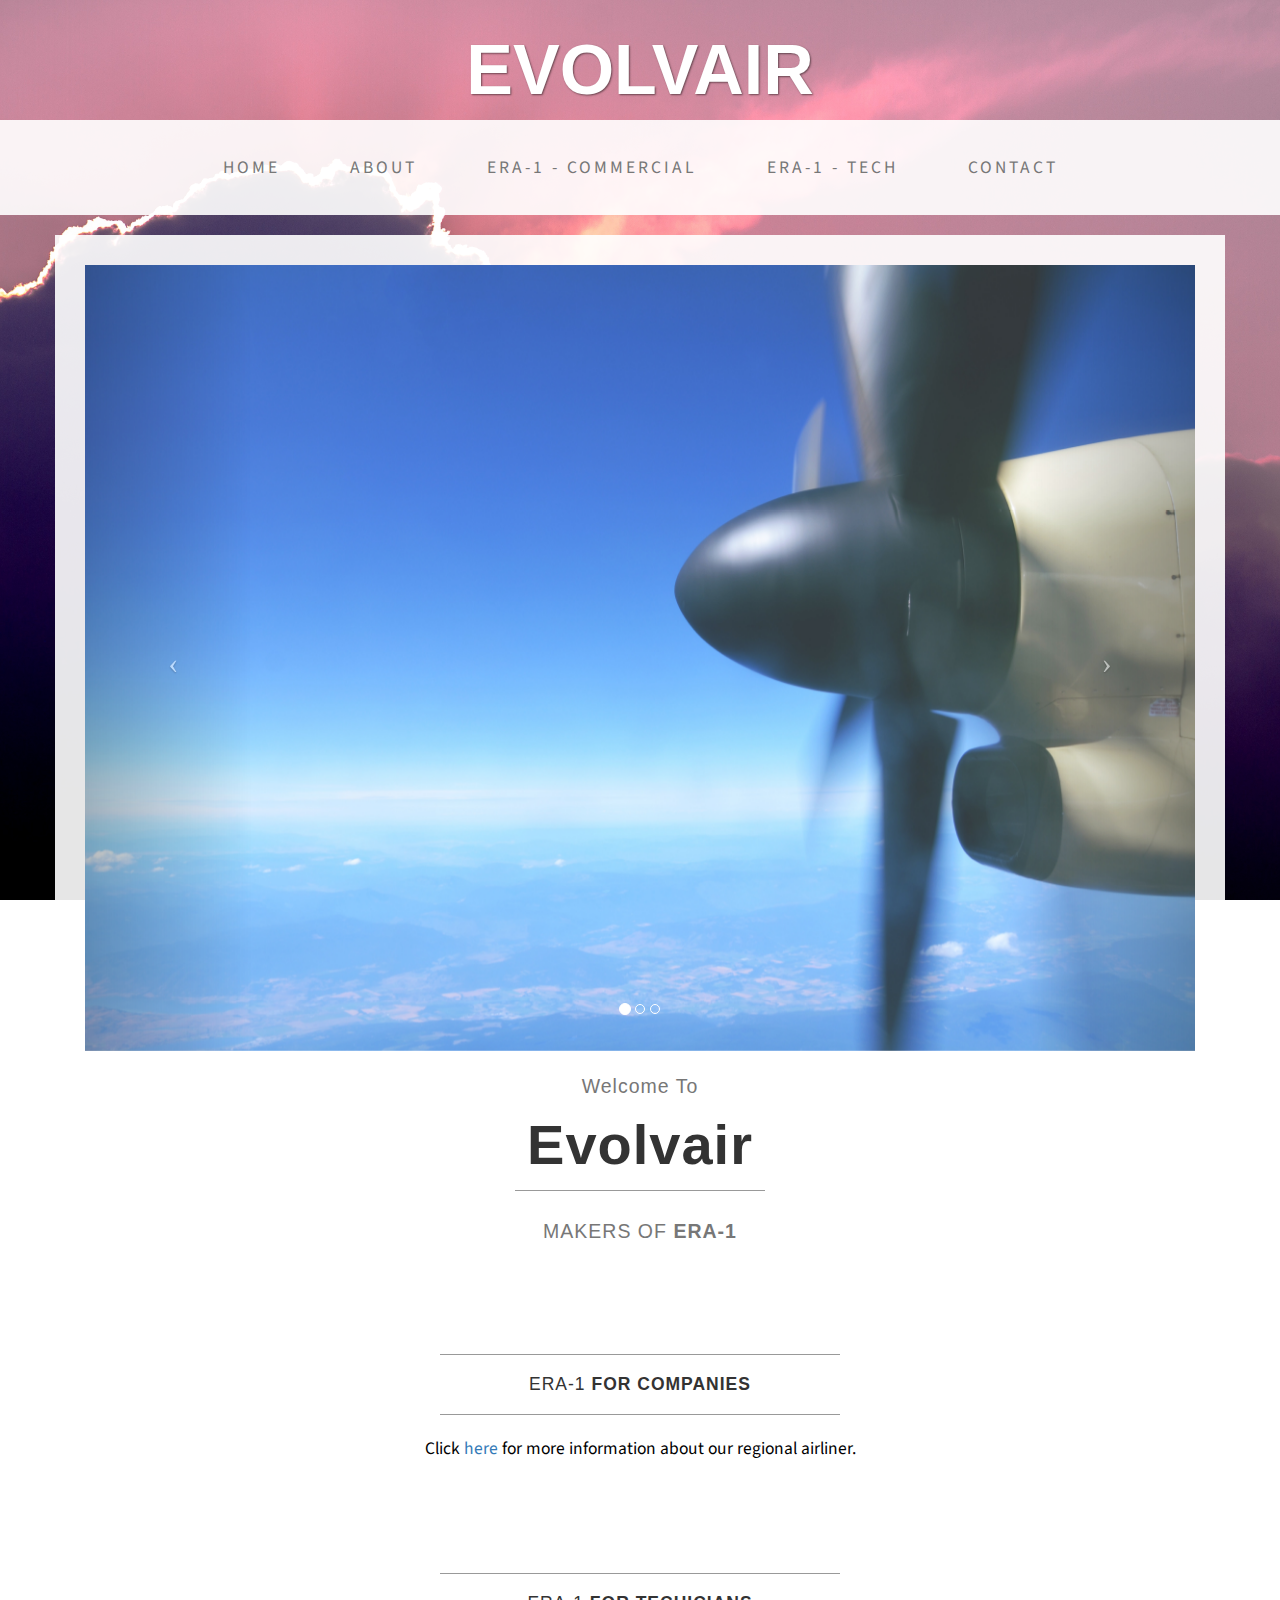
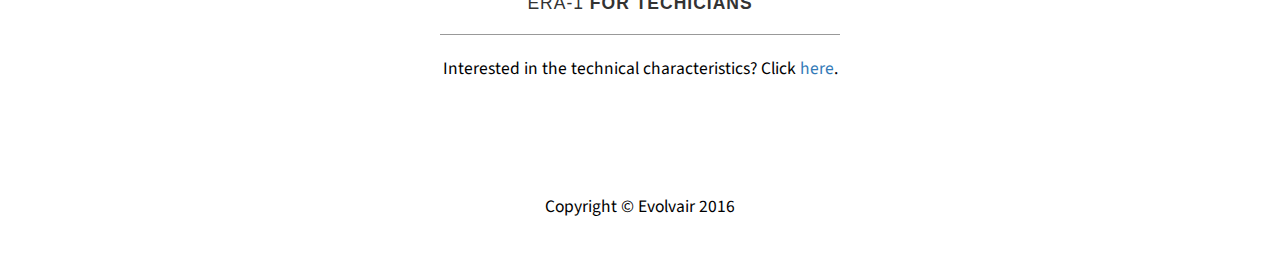
==== index.html @ d6076294 "First web" ====
<!DOCTYPE html>
<html lang="en">

<head>

    <meta charset="utf-8">
    <meta http-equiv="X-UA-Compatible" content="IE=edge">
    <meta name="viewport" content="width=device-width, initial-scale=1">
    <meta name="description" content="">
    <meta name="author" content="">

    <title>Evolvair</title>

    <!-- Bootstrap Core CSS -->
    <link href="css/bootstrap.min.css" rel="stylesheet">

    <!-- Custom CSS -->
    <link href="css/business-casual.css" rel="stylesheet">

    <!-- Fonts -->
    <link href="https://fonts.googleapis.com/css?family=Open+Sans:300italic,400italic,600italic,700italic,800italic,400,300,600,700,800" rel="stylesheet" type="text/css">
    <link href="https://fonts.googleapis.com/css?family=Source+Sans+Pro:300,400,700,300italic,400italic,700italic" rel="stylesheet" type="text/css">

    <!-- HTML5 Shim and Respond.js IE8 support of HTML5 elements and media queries -->
    <!-- WARNING: Respond.js doesn't work if you view the page via file:// -->
    <!--[if lt IE 9]>
        <script src="https://oss.maxcdn.com/libs/html5shiv/3.7.0/html5shiv.js"></script>
        <script src="https://oss.maxcdn.com/libs/respond.js/1.4.2/respond.min.js"></script>
    <![endif]-->

</head>

<body>

    <div class="brand">EVOLVAIR</div>

    <!-- Navigation -->
    <nav class="navbar navbar-default" role="navigation">
        <div class="container">
            <!-- Brand and toggle get grouped for better mobile display -->
            <div class="navbar-header">
                <button type="button" class="navbar-toggle" data-toggle="collapse" data-target="#bs-example-navbar-collapse-1">
                    <span class="sr-only">Toggle navigation</span>
                    <span class="icon-bar"></span>
                    <span class="icon-bar"></span>
                    <span class="icon-bar"></span>
                </button>
                <!-- navbar-brand is hidden on larger screens, but visible when the menu is collapsed -->
                <a class="navbar-brand" href="index.html">Evolvair</a>
            </div>
            <!-- Collect the nav links, forms, and other content for toggling -->
            <div class="collapse navbar-collapse" id="bs-example-navbar-collapse-1">
                <ul class="nav navbar-nav">
                    <li>
                        <a href="index.html">Home</a>
                    </li>
                    <li>
                        <a href="about.html">About</a>
                    </li>
                    <li>
                        <a href="era-comm.html">ERA-1 - Commercial</a>
                    </li>
                    <li>
                        <a href="era-tech.html">ERA-1 - Tech</a>
                    </li>
                    <li>
                        <a href="contact.html">Contact</a>
                    </li>
                </ul>
            </div>
            <!-- /.navbar-collapse -->
        </div>
        <!-- /.container -->
    </nav>

    <div class="container">

        <div class="row">
            <div class="box">
                <div class="col-lg-12 text-center">
                    <div id="carousel-example-generic" class="carousel slide">
                        <!-- Indicators -->
                        <ol class="carousel-indicators hidden-xs">
                            <li data-target="#carousel-example-generic" data-slide-to="0" class="active"></li>
                            <li data-target="#carousel-example-generic" data-slide-to="1"></li>
                            <li data-target="#carousel-example-generic" data-slide-to="2"></li>
                        </ol>

                        <!-- Wrapper for slides -->
                        <div class="carousel-inner">
                            <div class="item active">
                                <img class="img-responsive img-full" src="img/motor-img.jpg" alt="">
                            </div>
                            <div class="item">
                                <img class="img-responsive img-full" src="img/girl-img.jpg" alt="">
                            </div>
                            <div class="item">
                                <img class="img-responsive img-full" src="img/wing-img.jpg" alt="">
                            </div>
                        </div>

                        <!-- Controls -->
                        <a class="left carousel-control" href="#carousel-example-generic" data-slide="prev">
                            <span class="icon-prev"></span>
                        </a>
                        <a class="right carousel-control" href="#carousel-example-generic" data-slide="next">
                            <span class="icon-next"></span>
                        </a>
                    </div>
                    <h2 class="brand-before">
                        <small>Welcome to</small>
                    </h2>
                    <h1 class="brand-name">Evolvair</h1>
                    <hr class="tagline-divider">
                    <h2>
                        <small>Makers of
                            <strong>ERA-1</strong>
                        </small>
                    </h2>
                </div>
            </div>
        </div>

        <div class="row">
            <div class="box">
                <div class="col-lg-12">
                    <hr>
                    <h2 class="intro-text text-center">ERA-1
                        <strong>for COMPANIES</strong>
                    </h2>
                    <hr>
                    <hr class="visible-xs">
                    <p style="text-align: center;">Click <a href="era-comm.html">here</a> for more information about our regional airliner.</p>
                </div>
            </div>
        </div>

        <div class="row">
            <div class="box">
                <div class="col-lg-12">
                    <hr>
                    <h2 class="intro-text text-center">ERA-1
                        <strong>for TECHICIANS</strong>
                    </h2>
                    <hr>
                    <p style="text-align: center;">Interested in the technical characteristics? Click <a href="era-tech.html">here</a>.</p>
                </div>
            </div>
        </div>

    </div>
    <!-- /.container -->

    <footer>
        <div class="container">
            <div class="row">
                <div class="col-lg-12 text-center">
                    <p>Copyright &copy; Evolvair 2016</p>
                </div>
            </div>
        </div>
    </footer>

    <!-- jQuery -->
    <script src="js/jquery.js"></script>

    <!-- Bootstrap Core JavaScript -->
    <script src="js/bootstrap.min.js"></script>

    <!-- Script to Activate the Carousel -->
    <script>
    $('.carousel').carousel({
        interval: 5000 //changes the speed
    })
    </script>

</body>

</html>
---- css/business-casual.css ----
/*!
 * Start Bootstrap - Business Casual (http://startbootstrap.com/)
 * Copyright 2013-2016 Start Bootstrap
 * Licensed under MIT (https://github.com/BlackrockDigital/startbootstrap/blob/gh-pages/LICENSE)
 */

body {
    font-family: "Source Sans Pro","Helvetica Neue",Helvetica,Arial,sans-serif;
    background: url('../img/plane-bg.jpg') no-repeat center center fixed;
    -webkit-background-size: cover;
    -moz-background-size: cover;
    background-size: cover;
    -o-background-size: cover;
}

h1,
h2,
h3,
h4,
h5,
h6 {
    text-transform: uppercase;
    font-family: "Josefin Slab","Helvetica Neue",Helvetica,Arial,sans-serif;
    font-weight: 700;
    letter-spacing: 1px;
}

p {
    font-size: 1.25em;
    line-height: 1.6;
    color: #000;
}

hr {
    max-width: 400px;
    border-color: #999999;
}

.brand,
.address-bar {
    display: none;
}

.navbar-brand {
    text-transform: uppercase;
    font-weight: 900;
    letter-spacing: 2px;
}

.navbar-nav {
    text-transform: uppercase;
    font-weight: 400;
    letter-spacing: 3px;
}

.img-full {
    min-width: 100%;
}

.brand-before,
.brand-name {
    text-transform: capitalize;
}

.brand-before {
    margin: 15px 0;
}

.brand-name {
    margin: 0;
    font-size: 4em;
}

.tagline-divider {
    margin: 15px auto 3px;
    max-width: 250px;
    border-color: #999999;
}

.box {
    margin-bottom: 20px;
    padding: 30px 15px;
    background: #fff;
    background: rgba(255,255,255,0.9);
}

.intro-text {
    text-transform: uppercase;
    font-size: 1.25em;
    font-weight: 400;
    letter-spacing: 1px;
}

.img-border {
    float: none;
    margin: 0 auto 0;
    border: #999999 solid 1px;
}

.img-left {
    float: none;
    margin: 0 auto 0;
}

footer {
    background: #fff;
    background: rgba(255,255,255,0.9);
}

footer p {
    margin: 0;
    padding: 50px 0;
}

@media screen and (min-width:768px) {
    .brand {
        display: inherit;
        margin: 0;
        padding: 30px 0 10px;
        text-align: center;
        text-shadow: 1px 1px 2px rgba(0,0,0,0.5);
        font-family: "Josefin Slab","Helvetica Neue",Helvetica,Arial,sans-serif;
        font-size: 5em;
        font-weight: 700;
        line-height: normal;
        color: #fff;
    }

    .top-divider {
        margin-top: 0;
    }

    .img-left {
        float: left;
        margin-right: 25px;
    }

    .address-bar {
        display: inherit;
        margin: 0;
        padding: 0 0 40px;
        text-align: center;
        text-shadow: 1px 1px 2px rgba(0,0,0,0.5);
        text-transform: uppercase;
        font-size: 1.25em;
        font-weight: 400;
        letter-spacing: 3px;
        color: #fff;
    }

    .navbar {
        border-radius: 0;
    }

    .navbar-header {
        display: none;
    }

    .navbar {
        min-height: 0;
    }

    .navbar-default {
        border: none;
        background: #fff;
        background: rgba(255,255,255,0.9);
    }

    .nav>li>a {
        padding: 35px;
    }

    .navbar-nav>li>a {
        line-height: normal;
    }

    .navbar-nav {
        display: table;
        float: none;
        margin: 0 auto;
        table-layout: fixed;
        font-size: 1.25em;
    }
}

@media screen and (min-width:1200px) {
    .box:after {
        content: '';
        display: table;
        clear: both;
    }
}
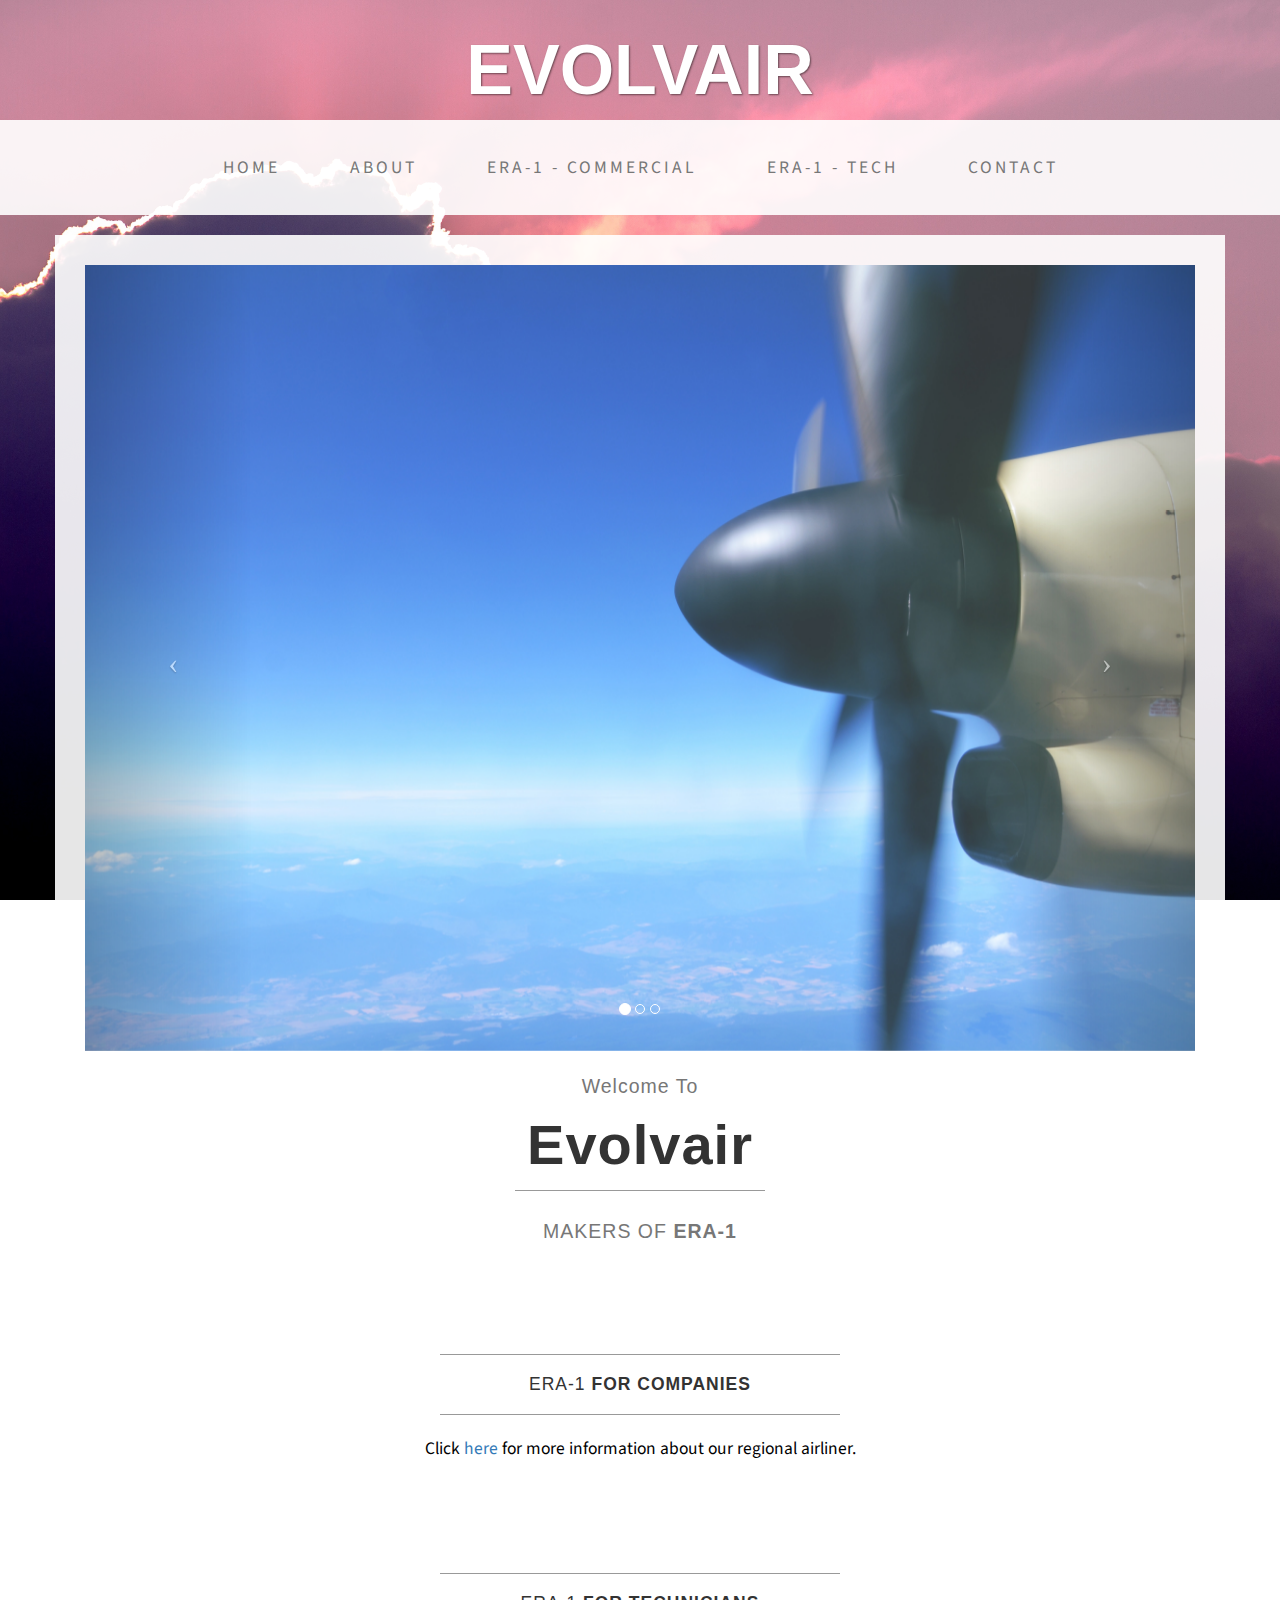
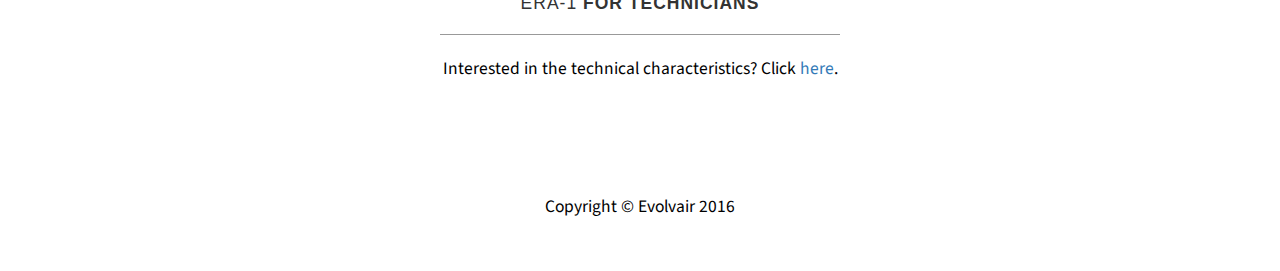
==== commit 161b0921: "Updated content" ====
--- a/index.html
+++ b/index.html
@@ -140,7 +140,7 @@
                 <div class="col-lg-12">
                     <hr>
                     <h2 class="intro-text text-center">ERA-1
-                        <strong>for TECHICIANS</strong>
+                        <strong>for TECHNICIANS</strong>
                     </h2>
                     <hr>
                     <p style="text-align: center;">Interested in the technical characteristics? Click <a href="era-tech.html">here</a>.</p>
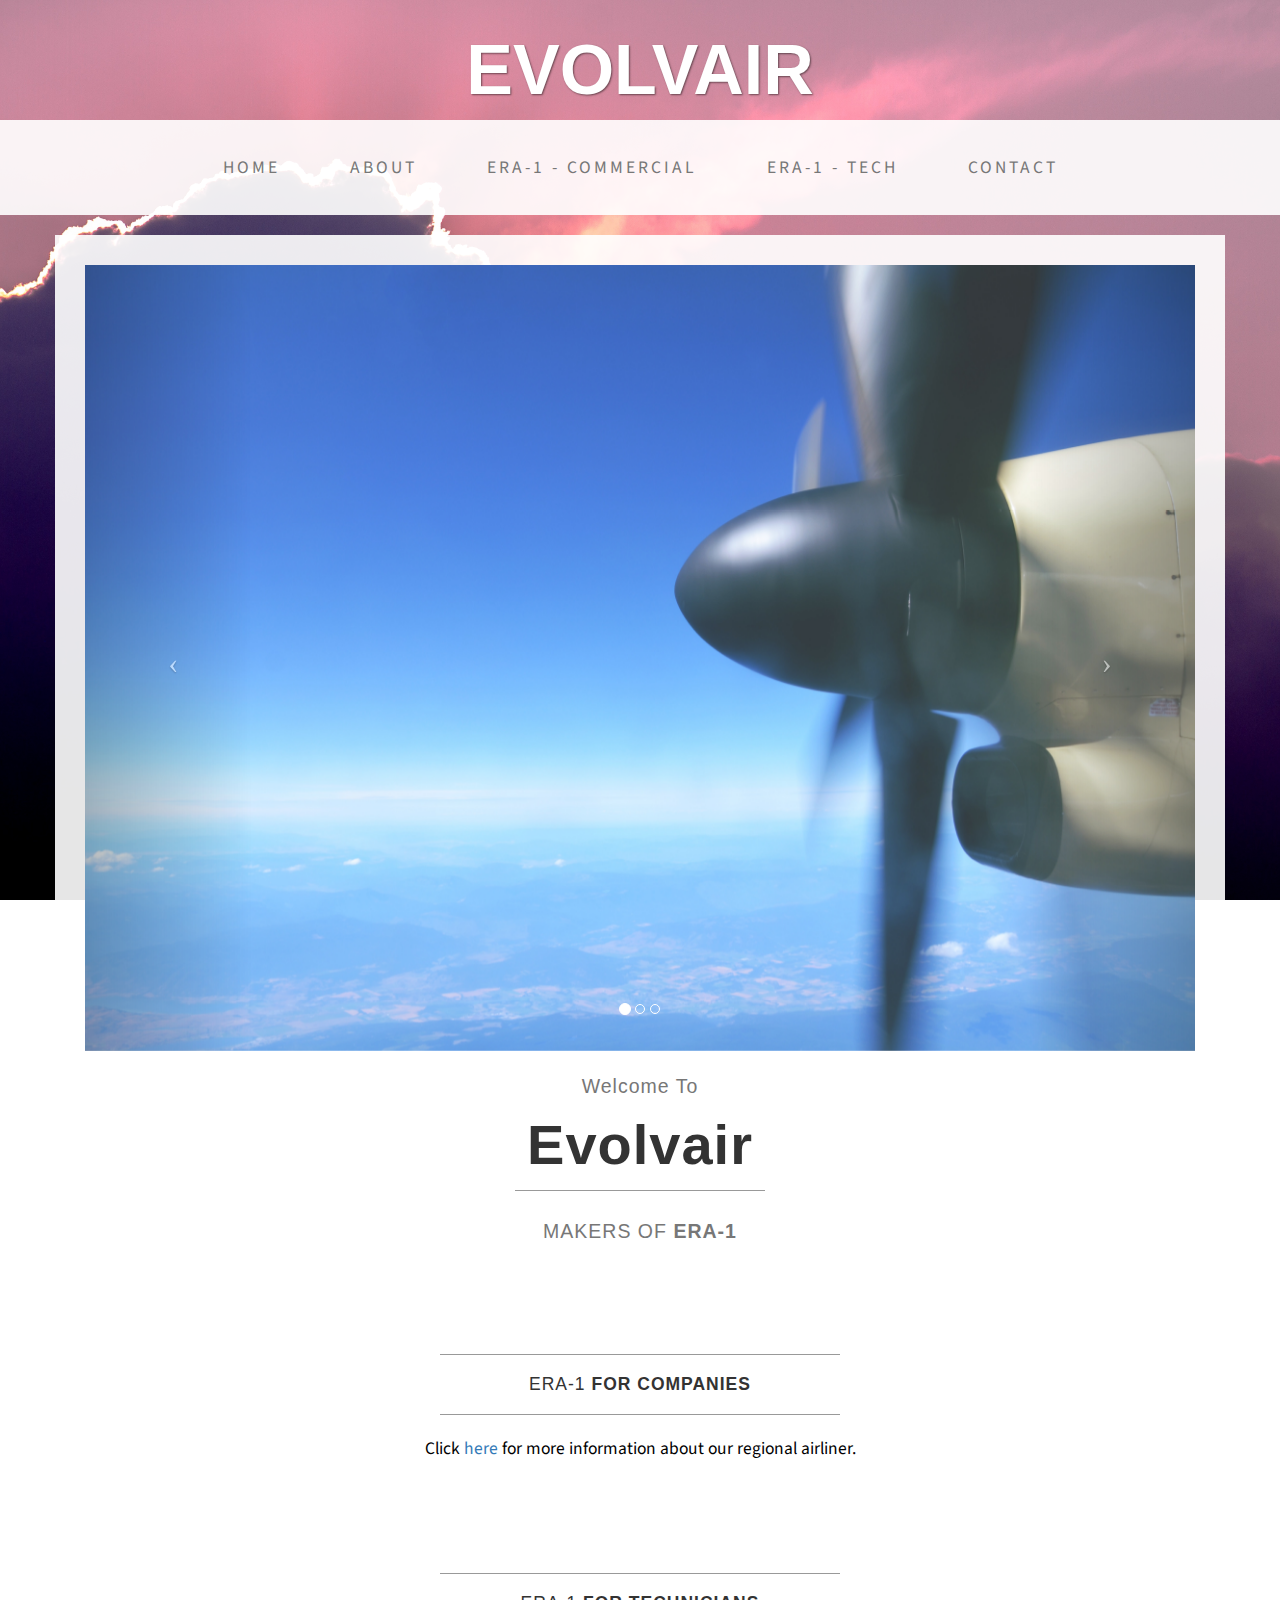
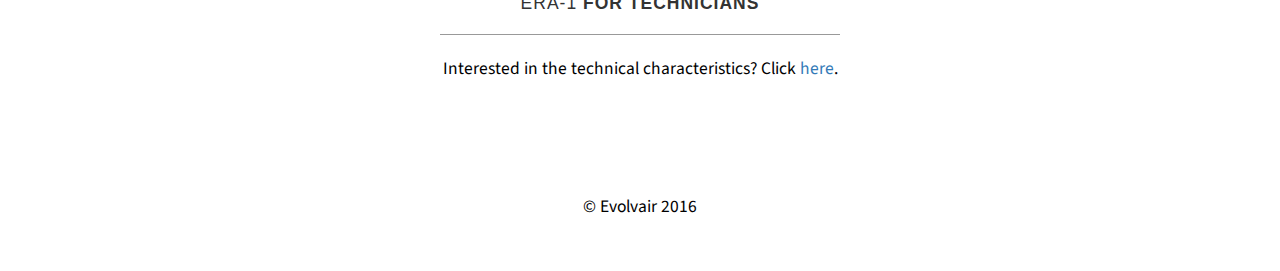
==== commit 8f3e9c97: "Updated web content" ====
--- a/index.html
+++ b/index.html
@@ -155,7 +155,7 @@
         <div class="container">
             <div class="row">
                 <div class="col-lg-12 text-center">
-                    <p>Copyright &copy; Evolvair 2016</p>
+                    <p>&copy; Evolvair 2016</p>
                 </div>
             </div>
         </div>
--- a/css/business-casual.css
+++ b/css/business-casual.css
@@ -189,4 +189,12 @@
         display: table;
         clear: both;
     }
+}
+
+.gap-right {
+    margin-right: 10px;
+}
+
+.max-half {
+    max-width: 48%;
 }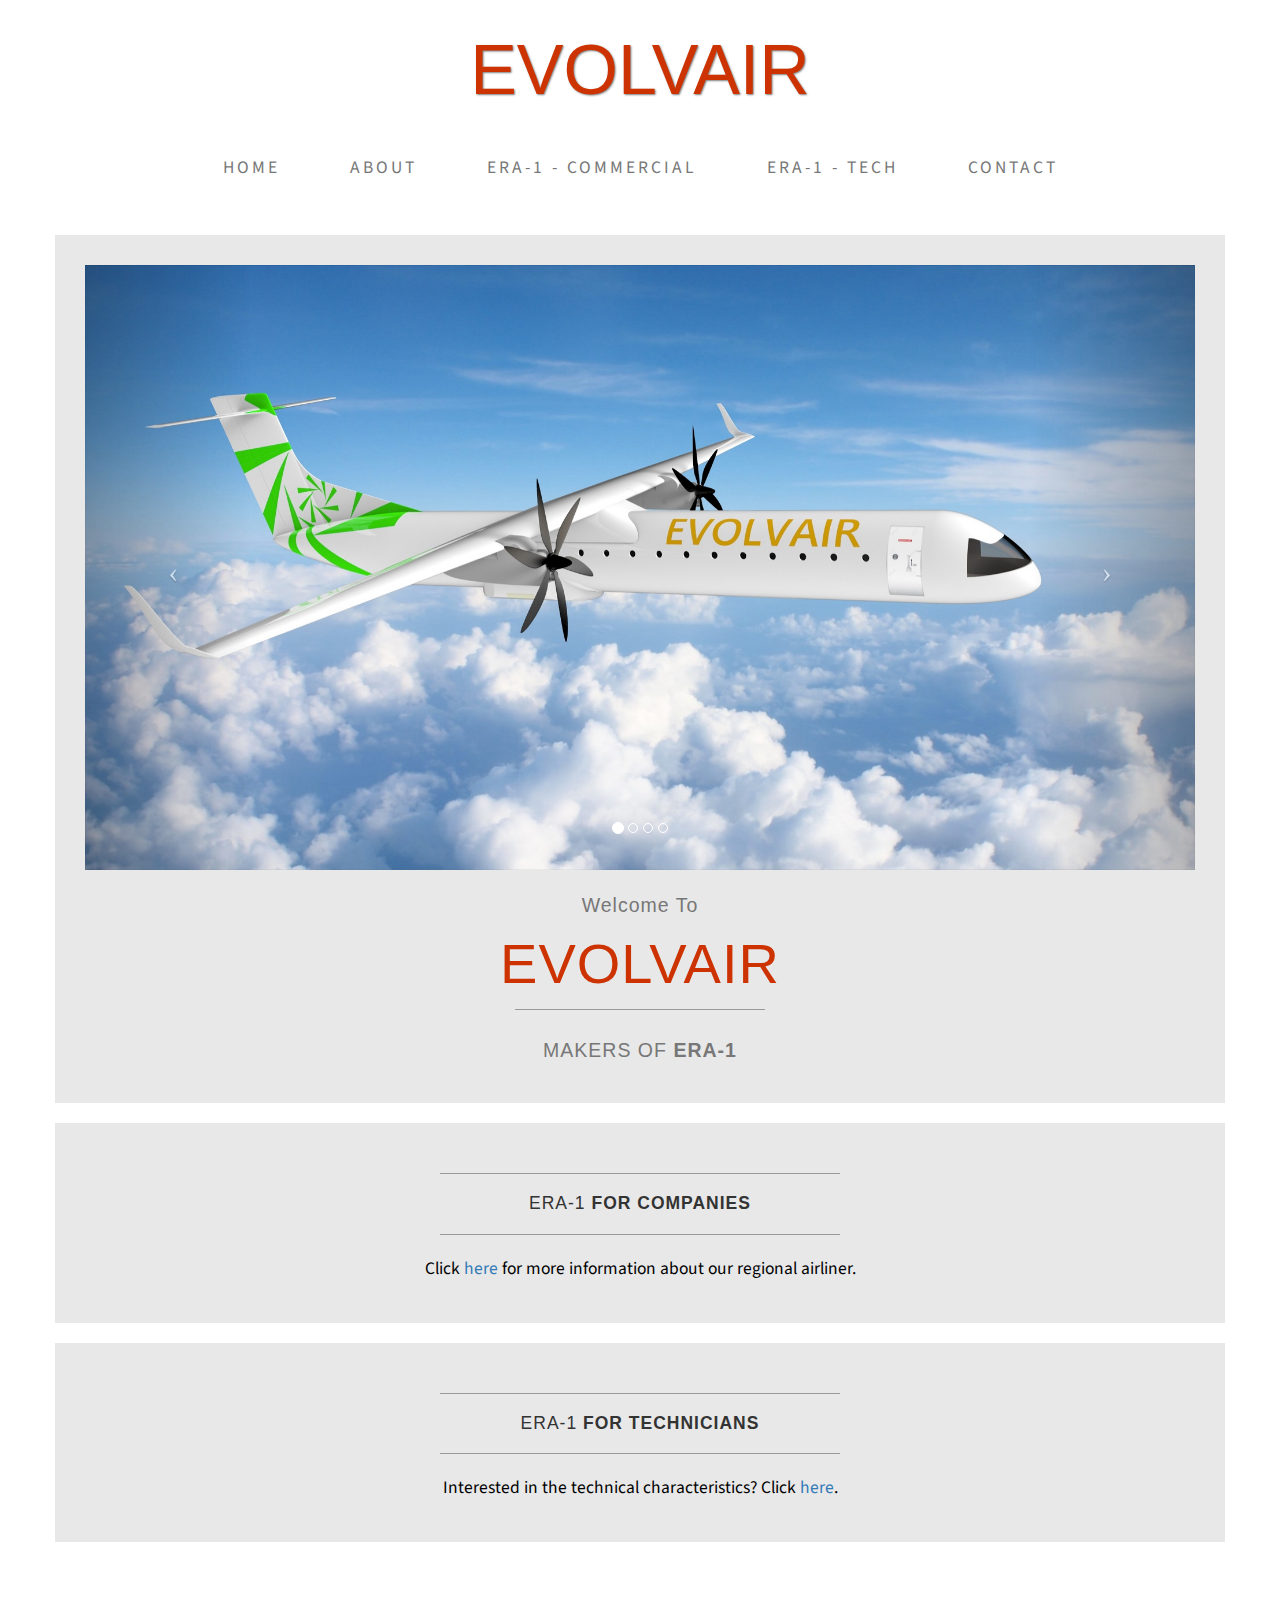
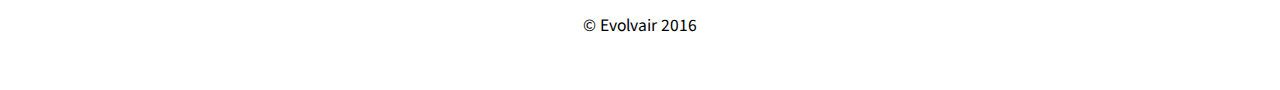
==== commit be68d429: "updated texts" ====
--- a/index.html
+++ b/index.html
@@ -84,18 +84,22 @@
                             <li data-target="#carousel-example-generic" data-slide-to="0" class="active"></li>
                             <li data-target="#carousel-example-generic" data-slide-to="1"></li>
                             <li data-target="#carousel-example-generic" data-slide-to="2"></li>
+                            <li data-target="#carousel-example-generic" data-slide-to="3"></li>
                         </ol>
 
                         <!-- Wrapper for slides -->
                         <div class="carousel-inner">
                             <div class="item active">
-                                <img class="img-responsive img-full" src="img/motor-img.jpg" alt="">
+                                <img class="img-responsive img-full" src="img/ERA-1.jpg" alt="">
                             </div>
                             <div class="item">
                                 <img class="img-responsive img-full" src="img/girl-img.jpg" alt="">
                             </div>
                             <div class="item">
-                                <img class="img-responsive img-full" src="img/wing-img.jpg" alt="">
+                                <img class="img-responsive img-full" src="img/ERA-1_flyingfree.jpg" alt="">
+                            </div>
+                            <div class="item">
+                                <img class="img-responsive img-full" src="img/ERA-1_takeoff.jpg" alt="">
                             </div>
                         </div>
 
@@ -110,7 +114,7 @@
                     <h2 class="brand-before">
                         <small>Welcome to</small>
                     </h2>
-                    <h1 class="brand-name">Evolvair</h1>
+                    <h1 class="brand-name">EVOLVAIR</h1>
                     <hr class="tagline-divider">
                     <h2>
                         <small>Makers of
--- a/css/business-casual.css
+++ b/css/business-casual.css
@@ -6,7 +6,8 @@
 
 body {
     font-family: "Source Sans Pro","Helvetica Neue",Helvetica,Arial,sans-serif;
-    background: url('../img/plane-bg.jpg') no-repeat center center fixed;
+    /*background: url('../img/plane-bg.jpg') no-repeat center center fixed;*/
+    background: white;
     -webkit-background-size: cover;
     -moz-background-size: cover;
     background-size: cover;
@@ -21,7 +22,7 @@
 h6 {
     text-transform: uppercase;
     font-family: "Josefin Slab","Helvetica Neue",Helvetica,Arial,sans-serif;
-    font-weight: 700;
+    /*font-weight: 700;*/
     letter-spacing: 1px;
 }
 
@@ -69,6 +70,8 @@
 .brand-name {
     margin: 0;
     font-size: 4em;
+    color: rgb(204,51,0);
+    font-family: "Segoe UI","Helvetica Neue",Helvetica,Arial,sans-serif;
 }
 
 .tagline-divider {
@@ -81,7 +84,7 @@
     margin-bottom: 20px;
     padding: 30px 15px;
     background: #fff;
-    background: rgba(255,255,255,0.9);
+    background: rgba(230,230,230,0.9);
 }
 
 .intro-text {
@@ -119,11 +122,11 @@
         padding: 30px 0 10px;
         text-align: center;
         text-shadow: 1px 1px 2px rgba(0,0,0,0.5);
-        font-family: "Josefin Slab","Helvetica Neue",Helvetica,Arial,sans-serif;
+        font-family: "Segoe UI","Helvetica Neue",Helvetica,Arial,sans-serif;
         font-size: 5em;
-        font-weight: 700;
+        /*font-weight: 700;*/
         line-height: normal;
-        color: #fff;
+        color: rgb(204,51,0);
     }
 
     .top-divider {
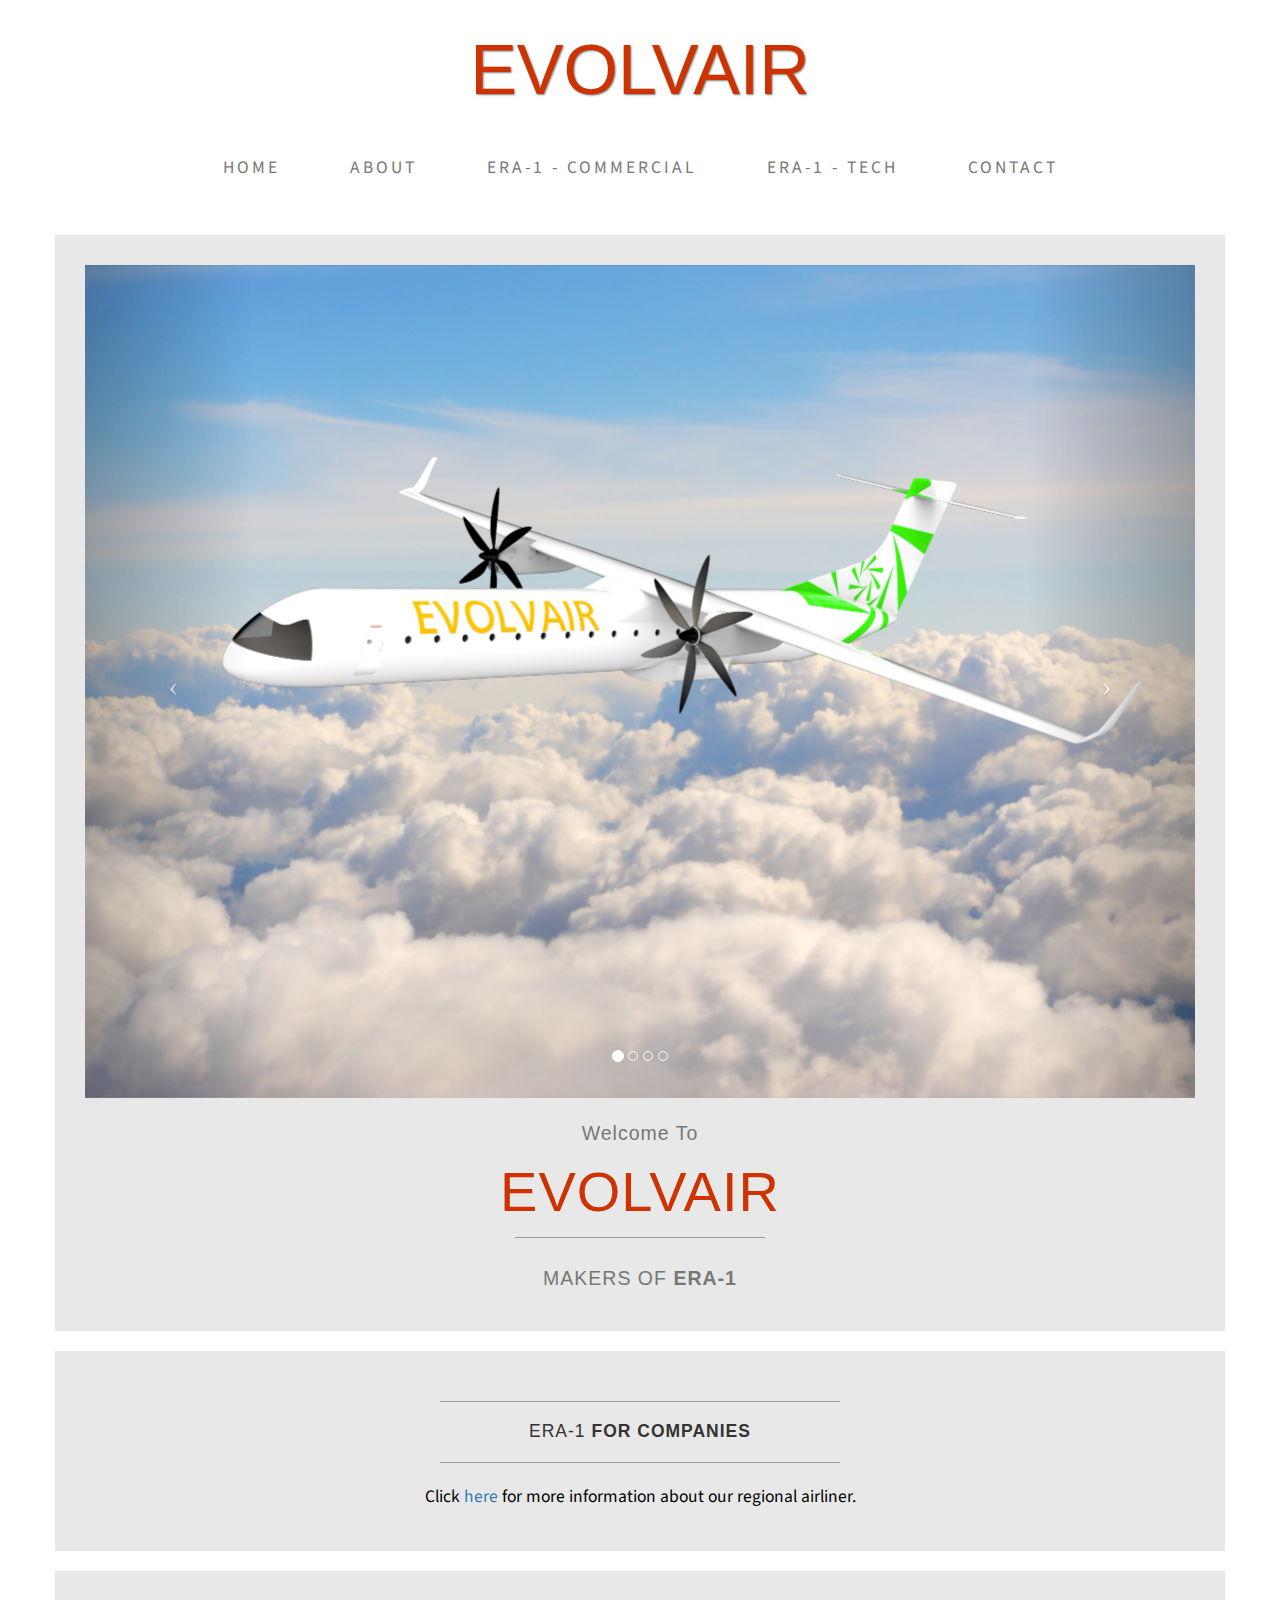
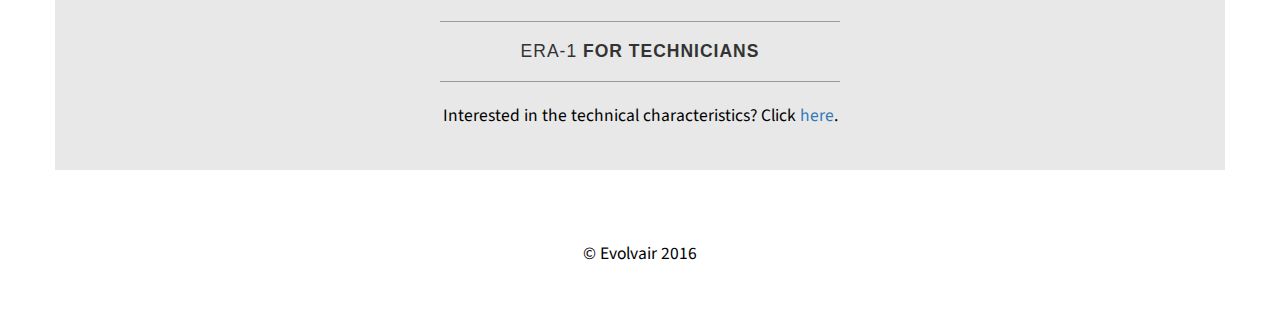
==== commit 929c8bb8: "jpg to png" ====
--- a/index.html
+++ b/index.html
@@ -99,7 +99,7 @@
                                 <img class="img-responsive img-full" src="img/ERA-1_flyingfree.jpg" alt="">
                             </div>
                             <div class="item">
-                                <img class="img-responsive img-full" src="img/ERA-1_takeoff.jpg" alt="">
+                                <img class="img-responsive img-full" src="img/ERA-1_takeoff.png" alt="">
                             </div>
                         </div>
 
--- a/css/business-casual.css
+++ b/css/business-casual.css
@@ -30,6 +30,10 @@
     font-size: 1.25em;
     line-height: 1.6;
     color: #000;
+}
+
+.list {
+    font-size: 1.25em;
 }
 
 hr {
